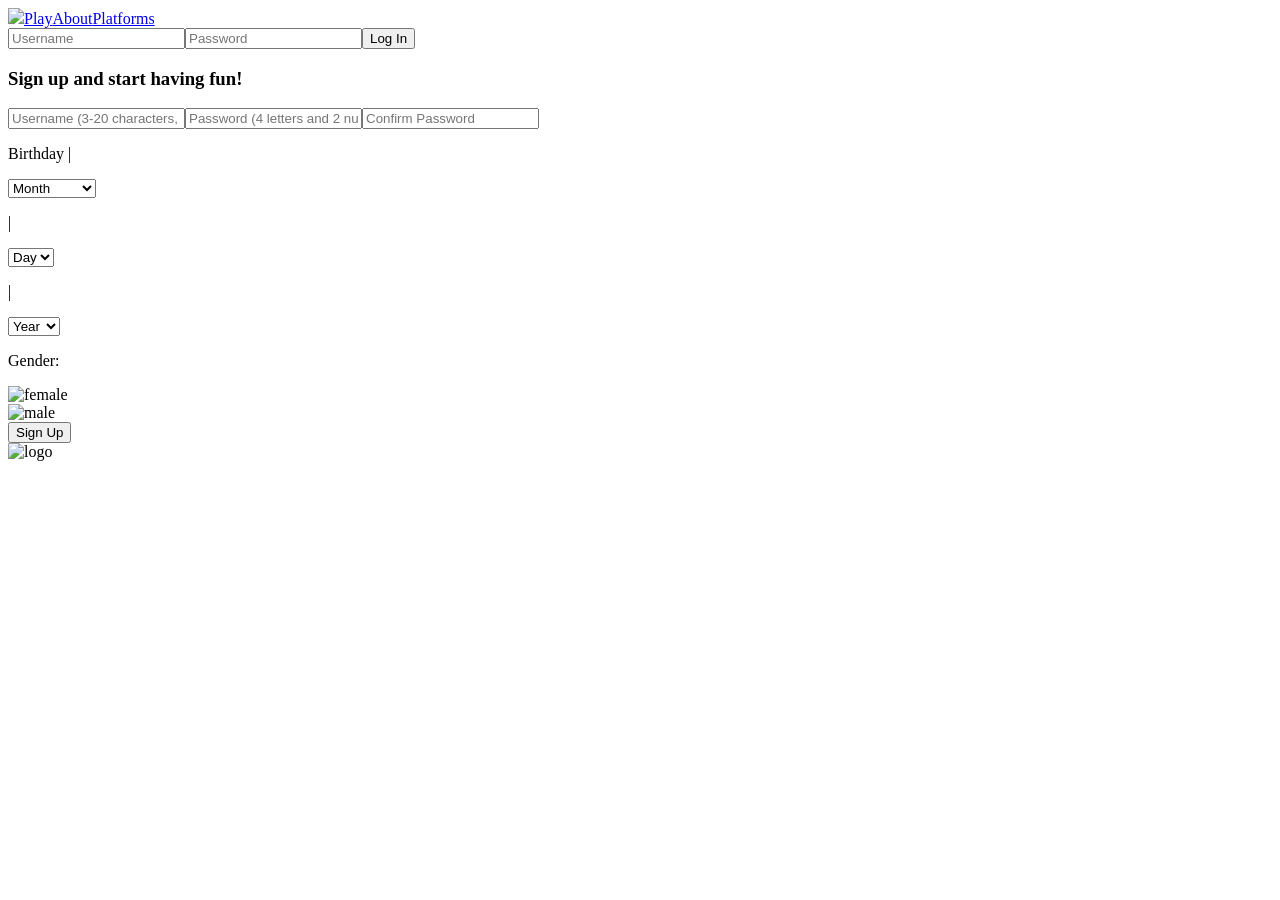
==== index.html @ 4c465458 "Add root static site fallback for Vercel" ====
<!DOCTYPE html>
<html lang="en">
<head>
<meta charset="UTF-8"><meta http-equiv="X-UA-Compatible" content="IE=edge"><meta name="viewport" content="width=device-width, initial-scale=1.0">
<link href="/public/styles/global.css" rel="stylesheet"><link href="/public/styles/topbar.css" rel="stylesheet"><link href="/public/styles/signup.css" rel="stylesheet"><link href="/public/styles/buttons.css" rel="stylesheet"><title>ROBLOX.com</title>
</head>
<body>
<div id="signup-topbar"><img src="/public/images/icon-top-small.png" id="topbar-logo-signup"><a href="#">Play</a><a href="#">About</a><a href="#">Platforms</a><div id="login"><form method="POST" action="/users/authenticate"><input type="text" name="username" placeholder="Username" required><input type="password" name="password" placeholder="Password" required><button type="submit" class="btn-growth-sm">Log In</button></form></div></div>
<div id="signup"><h3 id="signup-text">Sign up and start having fun!</h3><form id="signup-form" method="POST" action="/users/register">
<input type="username" placeholder="Username (3-20 characters, no spaces)" name="username" required><input type="password" placeholder="Password (4 letters and 2 numbers minimum)" name="password" required><input type="password" placeholder="Confirm Password" required>
<div id="birthday-form"><p>Birthday |</p><select title="Month" name="bd-month" required><option value="0">Month</option><option value="1">January</option><option value="2">February</option><option value="3">March</option><option value="4">April</option><option value="5">May</option><option value="6">June</option><option value="7">July</option><option value="8">August</option><option value="9">September</option><option value="10">October</option><option value="11">November</option><option value="12">December</option></select><p>|</p><select title="Day" name="bd-day" required><option value="0">Day</option><option value="1">1</option><option value="2">2</option><option value="3">3</option><option value="4">4</option><option value="5">5</option><option value="6">6</option><option value="7">7</option><option value="8">8</option><option value="9">9</option><option value="10">10</option><option value="11">11</option><option value="12">12</option><option value="13">13</option><option value="14">14</option><option value="15">15</option><option value="16">16</option><option value="17">17</option><option value="18">18</option><option value="19">19</option><option value="20">20</option><option value="21">21</option><option value="22">22</option><option value="23">23</option><option value="24">24</option><option value="25">25</option><option value="26">26</option><option value="27">27</option><option value="28">28</option><option value="29">29</option><option value="30">30</option><option value="31">31</option></select><p>|</p><select title="Year" name="bd-year" required><option value="0">Year</option><option value="2015">2015</option><option value="2014">2014</option><option value="2013">2013</option><option value="2012">2012</option><option value="2011">2011</option><option value="2010">2010</option><option value="2009">2009</option><option value="2008">2008</option><option value="2007">2007</option><option value="2006">2006</option><option value="2005">2005</option><option value="2004">2004</option><option value="2003">2003</option><option value="2002">2002</option><option value="2001">2001</option><option value="2000">2000</option></select></div>
<div id="gender-form"><p>Gender:</p><div class="gender-circle" value="female"><img src="/public/images/female.jpg" alt="female"></div><div class="gender-circle" value="male"><img src="/public/images/male.png" alt="male"></div></div><button class="btn-growth-md">Sign Up</button></form><div id="brand"><img src="/public/images/logo-full.png" alt="logo"></div></div>
</body></html>
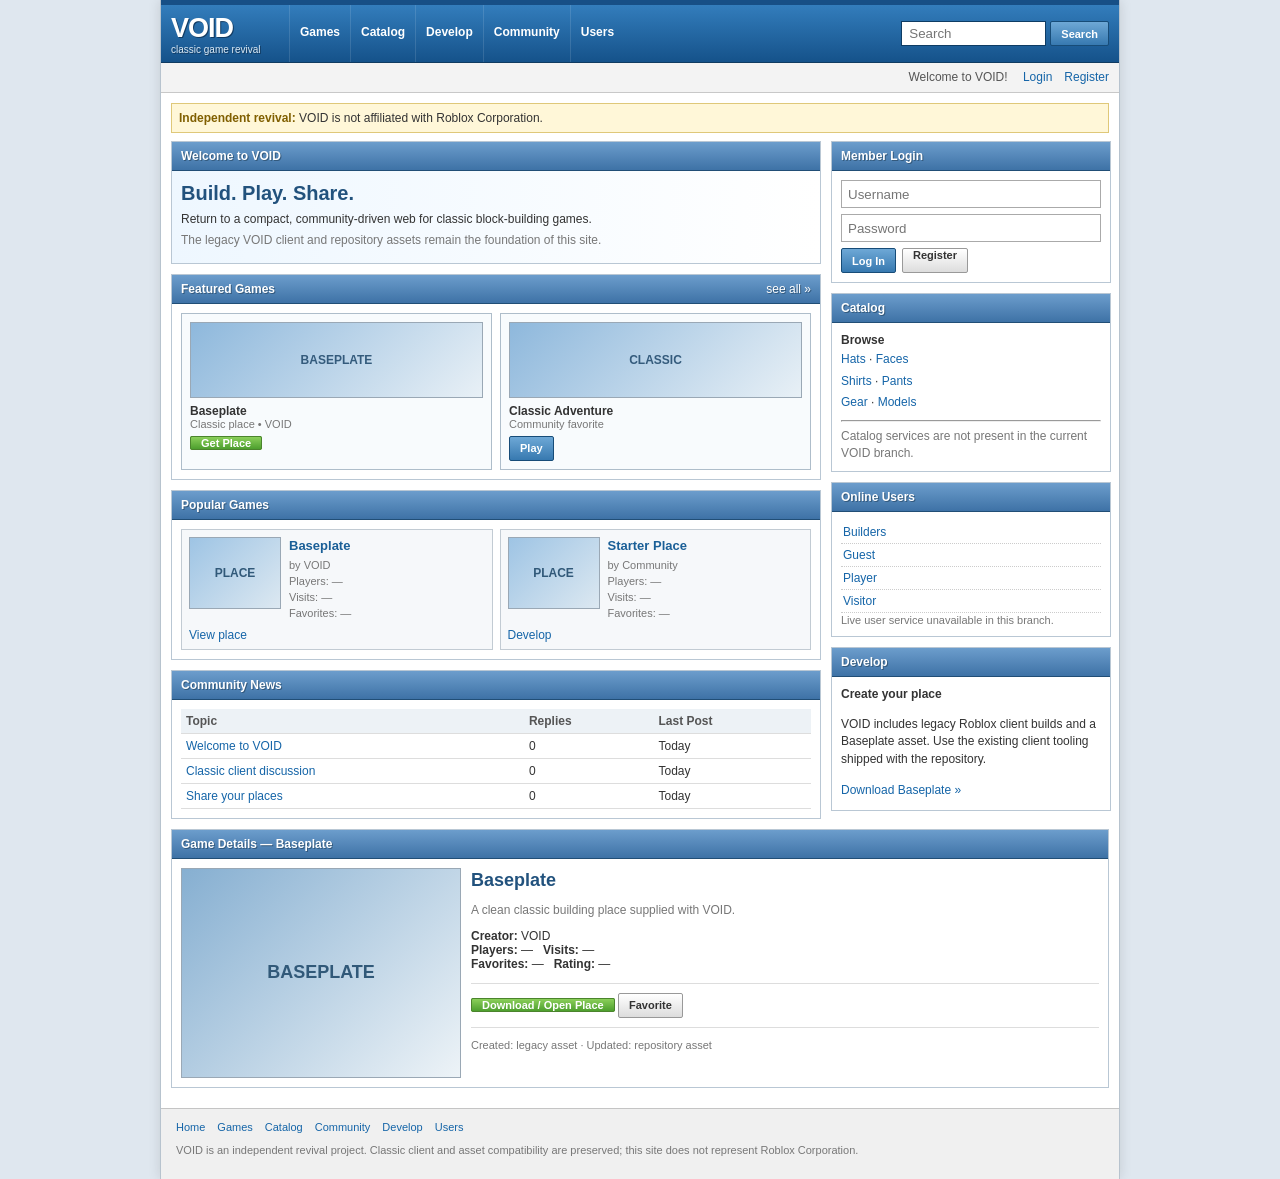
==== commit 3e52c20f: "Build classic VOID portal homepage" ====
--- a/index.html
+++ b/index.html
@@ -1,13 +1 @@
-<!DOCTYPE html>
-<html lang="en">
-<head>
-<meta charset="UTF-8"><meta http-equiv="X-UA-Compatible" content="IE=edge"><meta name="viewport" content="width=device-width, initial-scale=1.0">
-<link href="/public/styles/global.css" rel="stylesheet"><link href="/public/styles/topbar.css" rel="stylesheet"><link href="/public/styles/signup.css" rel="stylesheet"><link href="/public/styles/buttons.css" rel="stylesheet"><title>ROBLOX.com</title>
-</head>
-<body>
-<div id="signup-topbar"><img src="/public/images/icon-top-small.png" id="topbar-logo-signup"><a href="#">Play</a><a href="#">About</a><a href="#">Platforms</a><div id="login"><form method="POST" action="/users/authenticate"><input type="text" name="username" placeholder="Username" required><input type="password" name="password" placeholder="Password" required><button type="submit" class="btn-growth-sm">Log In</button></form></div></div>
-<div id="signup"><h3 id="signup-text">Sign up and start having fun!</h3><form id="signup-form" method="POST" action="/users/register">
-<input type="username" placeholder="Username (3-20 characters, no spaces)" name="username" required><input type="password" placeholder="Password (4 letters and 2 numbers minimum)" name="password" required><input type="password" placeholder="Confirm Password" required>
-<div id="birthday-form"><p>Birthday |</p><select title="Month" name="bd-month" required><option value="0">Month</option><option value="1">January</option><option value="2">February</option><option value="3">March</option><option value="4">April</option><option value="5">May</option><option value="6">June</option><option value="7">July</option><option value="8">August</option><option value="9">September</option><option value="10">October</option><option value="11">November</option><option value="12">December</option></select><p>|</p><select title="Day" name="bd-day" required><option value="0">Day</option><option value="1">1</option><option value="2">2</option><option value="3">3</option><option value="4">4</option><option value="5">5</option><option value="6">6</option><option value="7">7</option><option value="8">8</option><option value="9">9</option><option value="10">10</option><option value="11">11</option><option value="12">12</option><option value="13">13</option><option value="14">14</option><option value="15">15</option><option value="16">16</option><option value="17">17</option><option value="18">18</option><option value="19">19</option><option value="20">20</option><option value="21">21</option><option value="22">22</option><option value="23">23</option><option value="24">24</option><option value="25">25</option><option value="26">26</option><option value="27">27</option><option value="28">28</option><option value="29">29</option><option value="30">30</option><option value="31">31</option></select><p>|</p><select title="Year" name="bd-year" required><option value="0">Year</option><option value="2015">2015</option><option value="2014">2014</option><option value="2013">2013</option><option value="2012">2012</option><option value="2011">2011</option><option value="2010">2010</option><option value="2009">2009</option><option value="2008">2008</option><option value="2007">2007</option><option value="2006">2006</option><option value="2005">2005</option><option value="2004">2004</option><option value="2003">2003</option><option value="2002">2002</option><option value="2001">2001</option><option value="2000">2000</option></select></div>
-<div id="gender-form"><p>Gender:</p><div class="gender-circle" value="female"><img src="/public/images/female.jpg" alt="female"></div><div class="gender-circle" value="male"><img src="/public/images/male.png" alt="male"></div></div><button class="btn-growth-md">Sign Up</button></form><div id="brand"><img src="/public/images/logo-full.png" alt="logo"></div></div>
-</body></html>+<!doctype html><html lang="en"><head><meta charset="utf-8"><meta name="viewport" content="width=960"><title>VOID — Classic Revival</title><link rel="stylesheet" href="/public/styles/portal.css"></head><body><div class="site"><div class="topline"></div><header class="head"><div class="headin"><a class="logo" href="/">VOID<small>classic game revival</small></a><nav class="nav"><a href="#games">Games</a><a href="#catalog">Catalog</a><a href="#develop">Develop</a><a href="#community">Community</a><a href="#users">Users</a></nav><form class="search" action="#games"><input name="q" placeholder="Search"><button class="btn">Search</button></form></div></header><div class="userbar">Welcome to VOID! <a href="/users/login">Login</a><a href="/users/register">Register</a></div><main class="main"><div class="notice"><b>Independent revival:</b> VOID is not affiliated with Roblox Corporation.</div><div class="cols"><section><div class="box welcome"><div class="title">Welcome to VOID</div><div class="body"><h1>Build. Play. Share.</h1><p>Return to a compact, community-driven web for classic block-building games.</p><p class="muted">The legacy VOID client and repository assets remain the foundation of this site.</p></div></div><div class="box" id="games"><div class="title">Featured Games <a class="more" href="#games">see all »</a></div><div class="body"><div class="feature"><div><div class="bigthumb">BASEPLATE</div><b>Baseplate</b><div class="small muted">Classic place • VOID</div><div class="play"><a class="btn green" href="/Asset/Baseplate.rbxl">Get Place</a></div></div><div><div class="bigthumb">CLASSIC</div><b>Classic Adventure</b><div class="small muted">Community favorite</div><div class="play"><button class="btn" onclick="alert('The current VOID branch contains the legacy client/assets, but no web game-server or place-launch API.')">Play</button></div></div></div></div></div><div class="box"><div class="title">Popular Games</div><div class="body"><div class="games"><div class="game"><div class="thumb">PLACE</div><h3>Baseplate</h3><div class="stats">by VOID<br>Players: —<br>Visits: —<br>Favorites: —</div><div class="play"><a href="/Asset/Baseplate.rbxl">View place</a></div></div><div class="game"><div class="thumb">PLACE</div><h3>Starter Place</h3><div class="stats">by Community<br>Players: —<br>Visits: —<br>Favorites: —</div><div class="play"><a href="#develop">Develop</a></div></div></div></div></div><div class="box" id="community"><div class="title">Community News</div><div class="body"><table class="table"><tr><th>Topic</th><th>Replies</th><th>Last Post</th></tr><tr><td><a href="#community">Welcome to VOID</a></td><td>0</td><td>Today</td></tr><tr><td><a href="#community">Classic client discussion</a></td><td>0</td><td>Today</td></tr><tr><td><a href="#community">Share your places</a></td><td>0</td><td>Today</td></tr></table></div></div></section><aside><div class="box login"><div class="title">Member Login</div><div class="body"><form method="POST" action="/users/authenticate"><input name="username" placeholder="Username" required><input type="password" name="password" placeholder="Password" required><div class="actions"><button class="btn" type="submit">Log In</button><a class="btn gray" href="/users/register">Register</a></div></form></div></div><div class="box" id="catalog"><div class="title">Catalog</div><div class="body side"><b>Browse</b><br><a href="#catalog">Hats</a> · <a href="#catalog">Faces</a><br><a href="#catalog">Shirts</a> · <a href="#catalog">Pants</a><br><a href="#catalog">Gear</a> · <a href="#catalog">Models</a><hr><span class="muted">Catalog services are not present in the current VOID branch.</span></div></div><div class="box" id="users"><div class="title">Online Users</div><div class="body online"><a href="#users">Builders</a><a href="#users">Guest</a><a href="#users">Player</a><a href="#users">Visitor</a><span class="muted small">Live user service unavailable in this branch.</span></div></div><div class="box" id="develop"><div class="title">Develop</div><div class="body side"><b>Create your place</b><p>VOID includes legacy Roblox client builds and a Baseplate asset. Use the existing client tooling shipped with the repository.</p><a href="/Asset/Baseplate.rbxl">Download Baseplate »</a></div></div></aside></div><div class="box"><div class="title">Game Details — Baseplate</div><div class="body"><div class="detail"><div class="detailthumb">BASEPLATE</div><div><h2 style="margin:2px 0 5px;color:#22527d">Baseplate</h2><p class="muted">A clean classic building place supplied with VOID.</p><p><b>Creator:</b> VOID<br><b>Players:</b> — &nbsp; <b>Visits:</b> —<br><b>Favorites:</b> — &nbsp; <b>Rating:</b> —</p><div class="actionsrow"><a class="btn green" href="/Asset/Baseplate.rbxl">Download / Open Place</a> <button class="btn gray" onclick="alert('Favorites require a user/economy API, which is not included in the current VOID branch.')">Favorite</button></div><p class="small muted">Created: legacy asset · Updated: repository asset</p></div></div></div></div></main><footer class="footer"><div><a href="/">Home</a><a href="#games">Games</a><a href="#catalog">Catalog</a><a href="#community">Community</a><a href="#develop">Develop</a><a href="#users">Users</a></div><p>VOID is an independent revival project. Classic client and asset compatibility are preserved; this site does not represent Roblox Corporation.</p></footer></div></body></html>
--- a/public/styles/portal.css
+++ b/public/styles/portal.css
@@ -0,0 +1 @@
+*{box-sizing:border-box}html,body{margin:0;padding:0;background:#dfe7ef;color:#333;font:12px Arial,Helvetica,sans-serif}body{min-width:960px}a{color:#1565a8;text-decoration:none}a:hover{text-decoration:underline}.site{width:960px;margin:0 auto;background:#fff;min-height:100vh;border-left:1px solid #b7c3ce;border-right:1px solid #b7c3ce;box-shadow:0 0 12px rgba(0,0,0,.12)}.topline{height:5px;background:#174f86}.head{height:58px;background:linear-gradient(#337dbc,#15528a);border-bottom:1px solid #103b61;color:#fff}.headin{height:100%;display:flex;align-items:center;padding:0 10px}.logo{width:118px;color:#fff;font:bold 27px Arial;text-shadow:1px 1px #123b62;letter-spacing:-1px}.logo small{display:block;font-size:10px;font-weight:normal;letter-spacing:0;color:#dceaf5}.nav{display:flex;height:100%}.nav a{color:#fff;padding:20px 10px 0;border-left:1px solid rgba(255,255,255,.12);font-weight:bold}.nav a:hover{background:rgba(0,0,0,.15);text-decoration:none}.search{margin-left:auto;display:flex;gap:4px}.search input{width:145px;height:25px;border:1px solid #0e3c64;padding:3px 7px}.btn{height:25px;border:1px solid #174c78;border-radius:2px;background:linear-gradient(#6ea8d6,#3779b0);color:#fff;padding:0 10px;font-weight:bold;font-size:11px;cursor:pointer}.green{background:linear-gradient(#8bcf5a,#4d9f2e);border-color:#4b842d}.gray{background:linear-gradient(#fff,#ddd);border-color:#999;color:#333}.userbar{height:30px;background:#f3f3f3;border-bottom:1px solid #c8c8c8;text-align:right;padding:7px 10px;color:#555}.userbar a{margin-left:12px}.main{padding:10px}.cols{display:grid;grid-template-columns:650px 280px;gap:10px}.box{border:1px solid #b9c7d4;background:#fff;margin-bottom:10px}.title{height:29px;padding:7px 9px;color:#fff;font-weight:bold;border-bottom:1px solid #214e76;background:linear-gradient(#6c9dcc,#3e72a6);text-shadow:1px 1px #345a7d}.title .more{float:right;color:#fff;font-weight:normal}.body{padding:9px}.welcome{background:linear-gradient(90deg,#eef7ff,#fff);min-height:112px}.welcome h1{font-size:20px;margin:2px 0 6px;color:#22527d}.welcome p{margin:4px 0;line-height:1.45}.notice{background:#fff7d8;border:1px solid #dfc879;padding:7px;margin-bottom:8px}.notice b{color:#805f00}.games{display:grid;grid-template-columns:1fr 1fr;gap:7px}.game{border:1px solid #c2cbd3;background:#f6f8fa;padding:7px;min-height:104px}.thumb{width:92px;height:72px;float:left;margin-right:8px;border:1px solid #9aa8b5;background:linear-gradient(135deg,#9ec4e4,#dce8f1);display:flex;align-items:center;justify-content:center;color:#315979;font-weight:bold}.game h3{font-size:13px;margin:1px 0 5px;color:#1a5f97}.stats{font-size:11px;color:#777;line-height:1.45}.play{clear:both;padding-top:6px}.feature{display:grid;grid-template-columns:1fr 1fr;gap:8px}.feature>div{border:1px solid #aebdca;background:#f8fbfd;padding:8px;min-height:132px}.bigthumb{height:76px;border:1px solid #9aa8b5;background:linear-gradient(135deg,#8eb8dc,#e8f0f6);display:flex;align-items:center;justify-content:center;color:#345b7c;font-weight:bold;margin-bottom:6px}.table{width:100%;border-collapse:collapse}.table th,.table td{padding:5px;border-bottom:1px solid #ddd;text-align:left}.table th{background:#edf2f6;color:#555}.login input{display:block;width:100%;height:28px;margin-bottom:6px;border:1px solid #aaa;padding:4px 6px}.actions{display:flex;gap:6px}.side{line-height:1.45}.side a{display:inline-block;margin:2px 0}.online a{display:block;padding:4px 2px;border-bottom:1px dotted #ccc}.detail{display:grid;grid-template-columns:280px 1fr;gap:10px}.detailthumb{height:210px;border:1px solid #9aa8b5;background:linear-gradient(135deg,#86afd1,#edf3f7);display:flex;align-items:center;justify-content:center;font-size:18px;color:#315979;font-weight:bold}.actionsrow{padding:9px 0;border-top:1px solid #ddd;border-bottom:1px solid #ddd;margin:8px 0}.muted{color:#777}.small{font-size:11px}.footer{background:#f0f0f0;border-top:1px solid #c4c4c4;padding:12px 15px;color:#777;font-size:11px;min-height:66px}.footer a{margin-right:12px}
